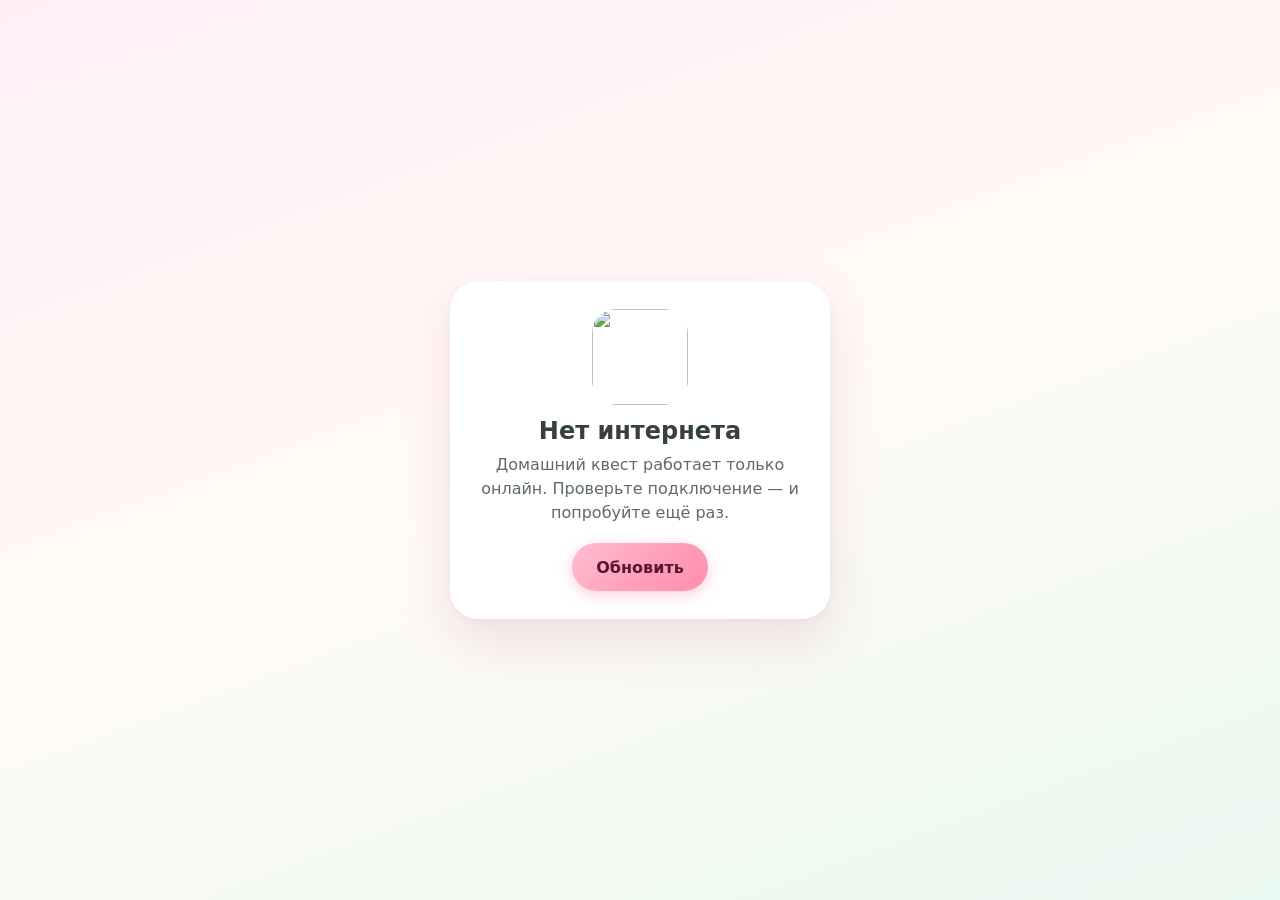
==== offline.html @ 4d0a62b8 "Add files via upload" ====
<!doctype html>
<html lang="ru">
<head>
  <meta charset="utf-8">
  <meta name="viewport" content="width=device-width, initial-scale=1, viewport-fit=cover">
  <title>Нет интернета · Домашний квест</title>
  <meta name="theme-color" content="#ffe4ec">
  <link rel="icon" href="icons/favicon-32.png" sizes="32x32" type="image/png">
  <style>
    :root { color-scheme: light; }
    * { box-sizing: border-box; }
    html, body { margin: 0; min-height: 100%; }
    body {
      min-height: 100vh; min-height: 100dvh; display: grid; place-items: center;
      padding: calc(24px + env(safe-area-inset-top)) 16px calc(24px + env(safe-area-inset-bottom));
      font-family: "Nunito", system-ui, -apple-system, "Segoe UI", Roboto, sans-serif; color: #36403c;
      background: linear-gradient(160deg, #fff0f4 0%, #fffaf7 50%, #e9f8f0 100%);
    }
    .card {
      width: 100%; max-width: 380px; padding: 28px 24px; text-align: center; background: #fff;
      border-radius: 28px; box-shadow: 0 2px 6px rgba(120, 70, 90, 0.05), 0 22px 48px rgba(214, 120, 150, 0.2);
    }
    img { width: 96px; height: 96px; border-radius: 24px; display: block; margin: 0 auto 12px; }
    h1 { margin: 0 0 8px; font-size: 24px; }
    p { margin: 0 0 18px; color: #5f6b65; line-height: 1.5; }
    button {
      font: inherit; font-weight: 800; min-height: 48px; padding: 10px 24px; border: 0; border-radius: 999px; cursor: pointer;
      color: #5a1631; background: linear-gradient(135deg, #ffbfd2 0%, #ff9fbb 55%, #ff8fae 100%);
      box-shadow: 0 4px 14px rgba(249, 120, 160, 0.35);
    }
    button:focus-visible { outline: 3px solid #3fa877; outline-offset: 3px; }
  </style>
</head>
<body>
  <main class="card">
    <img src="icons/icon-192.png" alt="">
    <h1>Нет интернета</h1>
    <p>Домашний квест работает только онлайн. Проверьте подключение — и попробуйте ещё раз.</p>
    <button type="button" onclick="location.href='./'">Обновить</button>
  </main>
</body>
</html>
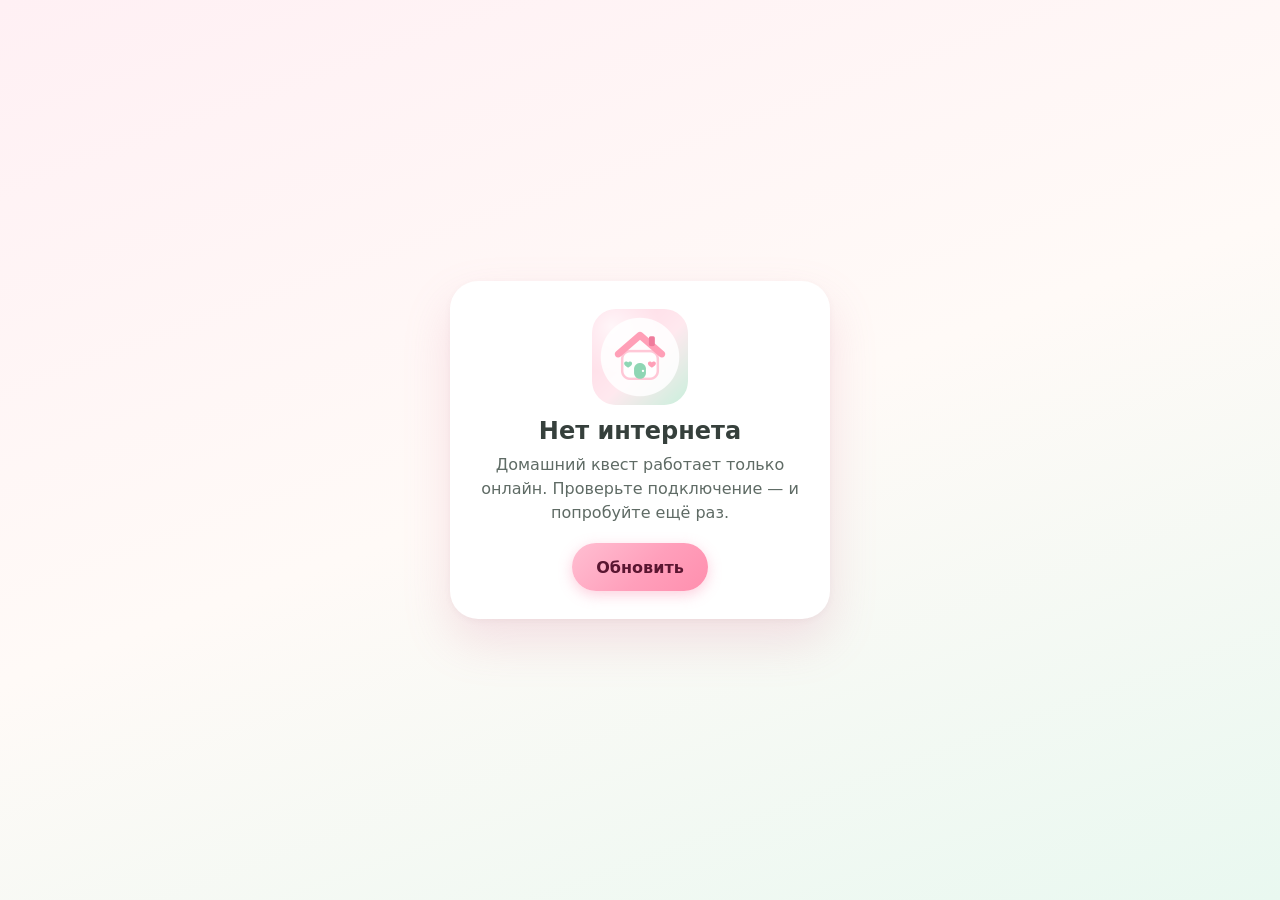
==== commit 5610255e: "Add files via upload" ====
--- a/offline.html
+++ b/offline.html
@@ -5,7 +5,7 @@
   <meta name="viewport" content="width=device-width, initial-scale=1, viewport-fit=cover">
   <title>Нет интернета · Домашний квест</title>
   <meta name="theme-color" content="#ffe4ec">
-  <link rel="icon" href="icons/favicon-32.png" sizes="32x32" type="image/png">
+  <link rel="icon" href="favicon-32.png" sizes="32x32" type="image/png">
   <style>
     :root { color-scheme: light; }
     * { box-sizing: border-box; }
@@ -33,7 +33,7 @@
 </head>
 <body>
   <main class="card">
-    <img src="icons/icon-192.png" alt="">
+    <img src="icon-192.png" alt="">
     <h1>Нет интернета</h1>
     <p>Домашний квест работает только онлайн. Проверьте подключение — и попробуйте ещё раз.</p>
     <button type="button" onclick="location.href='./'">Обновить</button>
